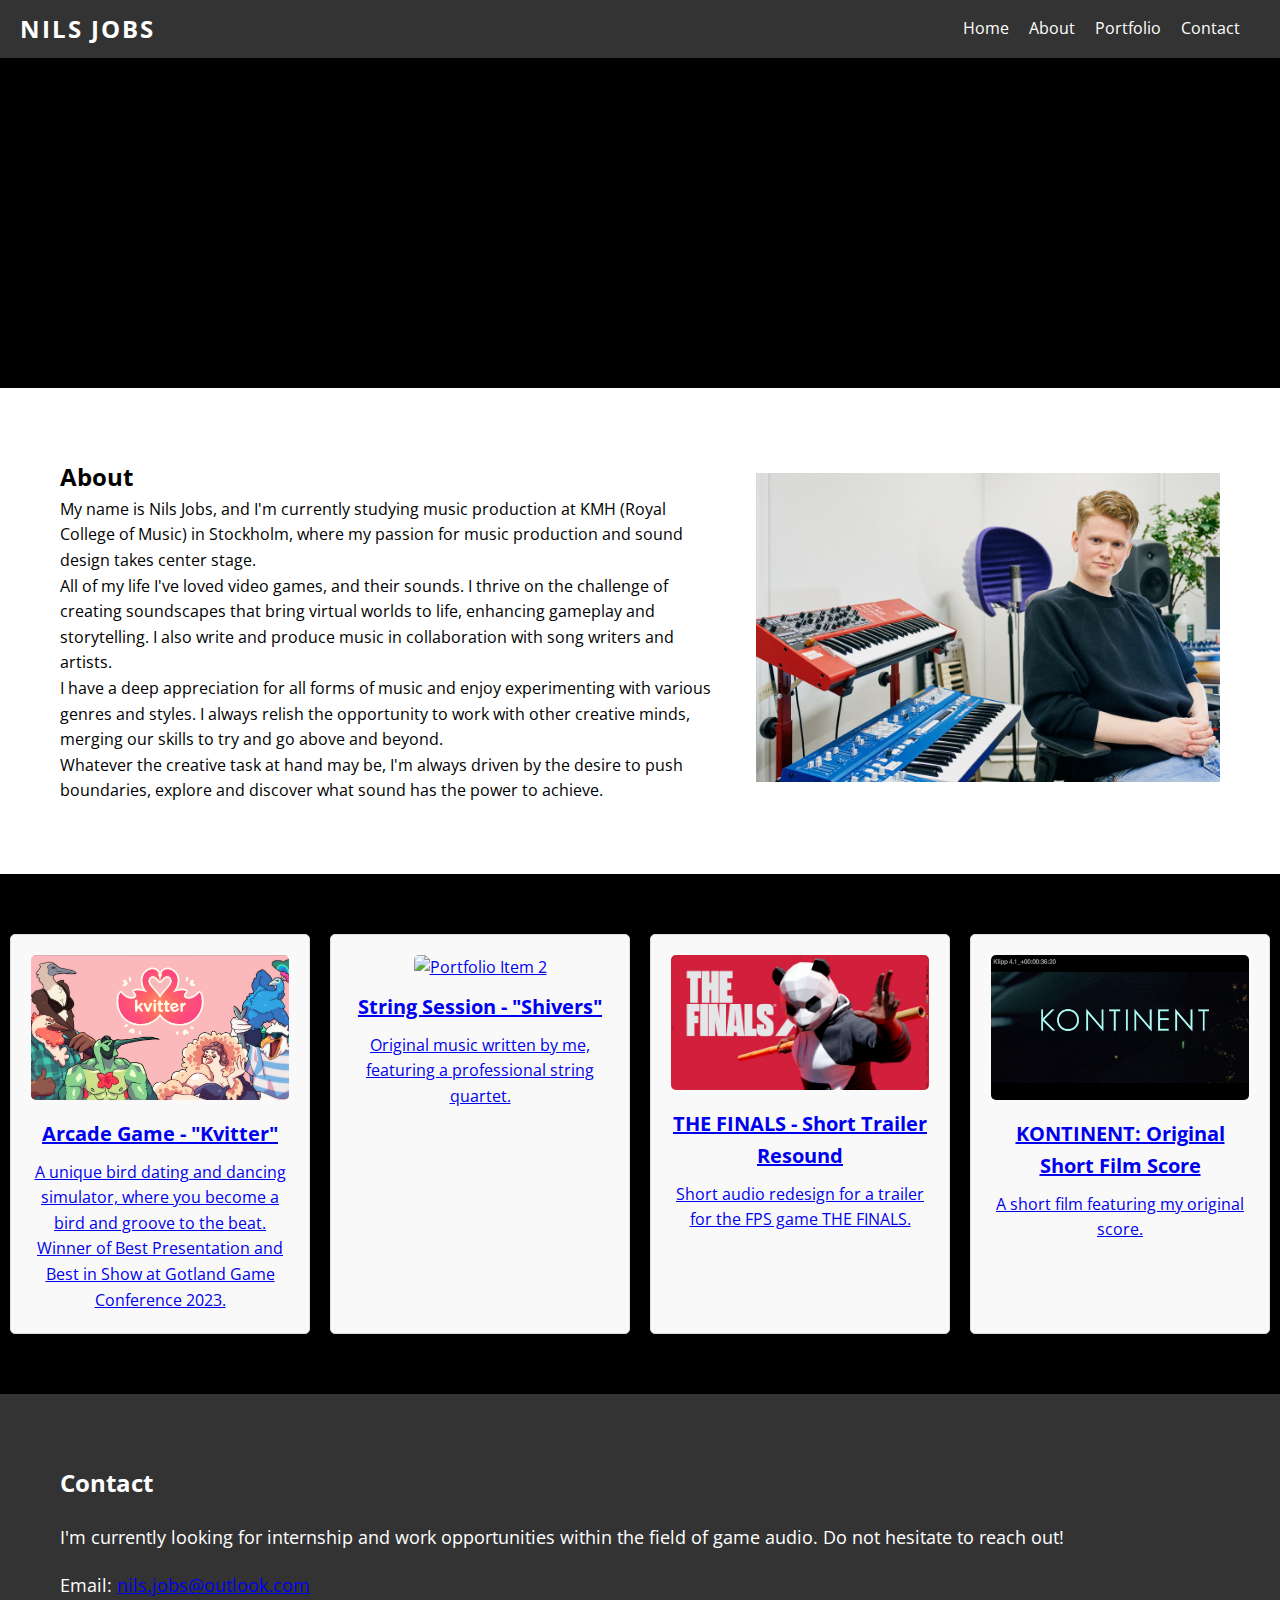
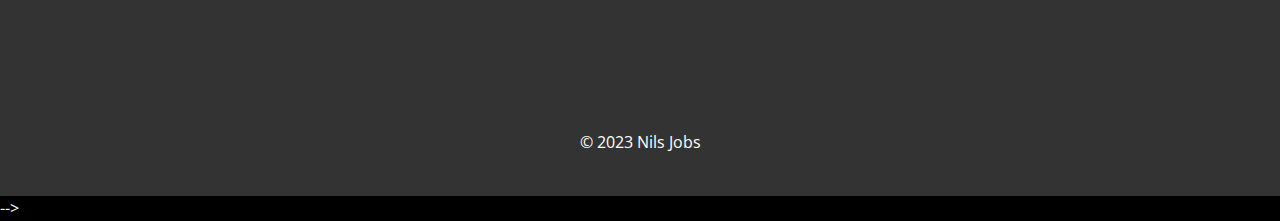
==== index.html @ 1b739f66 "new trailer" ====
<!DOCTYPE html>
<html lang="en">
<head>

<!-- Google tag (gtag.js) -->
<script async src="https://www.googletagmanager.com/gtag/js?id=G-JTE9NP52VT"></script>
<script>
  window.dataLayer = window.dataLayer || [];
  function gtag(){dataLayer.push(arguments);}
  gtag('js', new Date());

  gtag('config', 'G-JTE9NP52VT');
</script>
    <meta charset="UTF-8">
    <meta name="viewport" content="width=device-width, initial-scale=1.0">
    <link href="https://fonts.googleapis.com/css?family=Open+Sans:400,700" rel="stylesheet">
    <link rel="preconnect" href="https://fonts.googleapis.com">
<link rel="preconnect" href="https://fonts.gstatic.com" crossorigin>
<link href="https://fonts.googleapis.com/css2?family=Nova+Round&family=Oswald:wght@300;400&display=swap" rel="stylesheet">
    <link rel="stylesheet" href="styles.css">
    <title>Nils Jobs - Sound Designer & Composer</title>
</head>
<body>
    <header class="header">
        <nav class="navbar">
            <div class="logo">Nils Jobs</div>
            <ul class="nav-links">
                <li><a href="#home">Home</a></li>
                <li><a href="#about">About</a></li>
                <li><a href="#portfolio">Portfolio</a></li>
                <li><a href="#contact">Contact</a></li>
            </ul>
        </nav>
    </header>
    
    <section id="home" class="hero">
        <div class="hero-content">
            <h1></h1>
            <p></p>
            <!-- <a href="#portfolio" class="cta-button">Listen Now</a> -->
        </div>
    </section>

    <section id="about" class="about">
        <div class="container flex-container">  <!-- added a flex-container class -->
            <div class="text-content"> <!-- added a div to wrap the text content -->
                <h2>About</h2>
                <p>My name is Nils Jobs, and I'm currently studying music production at KMH (Royal College of Music) in Stockholm, where my passion for music production and sound design takes center stage.</p>
                <p> All of my life I've loved video games, and their sounds. I thrive on the challenge of creating soundscapes that bring virtual worlds to life, enhancing gameplay and storytelling. I also write and produce music in collaboration with song writers and artists.</p>
                <p>I have a deep appreciation for all forms of music and enjoy experimenting with various genres and styles. I always relish the opportunity to work with other creative minds, merging our skills to try and go above and beyond.</p>
                <p>Whatever the creative task at hand may be, I'm always driven by the desire to push boundaries, explore and discover what sound has the power to achieve.</p>
            </div>
            <div class="image-content"> <!-- added a div to wrap the image content -->
                <img src="images/synthnils.jpeg" alt="Nils Jobs Image"> <!-- replace path_to_your_image.jpg with the actual path to your image -->
            </div>
        </div>
    </section>
    

    <section id="portfolio" class="portfolio">
        <!-- Your existing portfolio items -->
        <div class="portfolio-item">
            <a href="kvitter.html"> <!-- Add a link to the new project page -->
                <img src="images/thumbnail.png">
                <h3>Arcade Game - "Kvitter"</h3>
                <p>A unique bird dating and dancing simulator, where you become a bird and groove to the beat. Winner of Best Presentation and Best in Show at Gotland Game Conference 2023.</p>
            </a>
        </div>
        <div class="portfolio-item">
            <a href="https://www.youtube.com/watch?v=OQCT9BqcEyI">

            <img src="images/noter.png" alt="Portfolio Item 2">
            <h3> String Session - "Shivers"</h3>
            <p>Original music written by me, featuring a professional string quartet.</p>
            </a>
        </div>
        <div class="portfolio-item">
            <a href="https://www.youtube.com/watch?v=xo-cdG9Xeko">

            <img src="images/thefinals.jpg" alt="Portfolio Item 3">
            <h3>THE FINALS - Short Trailer Resound</h3>
            <p>Short audio redesign for a trailer for the FPS game THE FINALS.</p>
            </a>
        </div>
        <div class="portfolio-item">
            <a href="https://www.youtube.com/watch?v=OEurQiLGt4k">

            <img src="images/kontinent.png" alt="Portfolio Item 3">
            <h3>KONTINENT: Original Short Film Score</h3>
            <p>A short film featuring my original score.</p>
            </a>
        </div>
    
     
    </section>
    
    <section id="contact" class="contact">
        <div class="container">
            <h2>Contact</h2>
            <p>I'm currently looking for internship and work opportunities within the field of game audio. Do not hesitate to reach out!</p>
            <p>Email: <a href="mailto:nils.jobs@outlook.com">nils.jobs@outlook.com</a></p>
            
        </div>
    </section>
    


    <footer class="footer">
        <div class="container">
            <p>&copy; 2023 Nils Jobs</p>
        </div>
    </footer>
    
    <!-- <script src="animation.js"></script> <!-- Include JavaScript file for the animation -->
    </body>
    </html> -->
---- styles.css ----
/* Reset some default styles */
* {
    margin: 0;
    padding: 0;
    box-sizing: border-box;
}

/* Global styles */
body {
    font-family: 'Open Sans', Arial, sans-serif;
    background-color: #000000;
    color: #fff;
    line-height: 1.6;
}

.container {
    max-width: 1200px;
    margin: 0 auto;
    padding: 20px;
}

/* Header styles */
.header {
    background-color: #333;
    color: #fff;
    padding: 10px 0;
}

.navbar {
    display: flex;
    justify-content: space-between;
    align-items: center;
    padding: 0 20px;
}

.logo {
    font-size: 24px;
    font-weight: bold;
    text-transform: uppercase;
    letter-spacing: 2px;
}

.nav-links {
    list-style: none;
    display: flex;
}

.nav-links li {
    margin-right: 20px;
}

.nav-links a {
    text-decoration: none;
    color: #fff;
    transition: color 0.3s ease;
}

.nav-links a:hover {
    color: #ff5722;
}

/* Hero section styles */
.hero {
    background-image: url('hero-image.jpg');
    background-size: cover;
    background-position: center;
    color: #fff;
    text-align: center;
    padding: 150px 0;
}

.hero h1 {
    font-size: 36px;
    margin-bottom: 20px;
}

.hero p {
    font-size: 18px;
    margin-bottom: 30px;
}

.cta-button {
    display: inline-block;
    padding: 15px 30px;
    background-color: #1b379e;
    color: #fff;
    text-decoration: none;
    font-weight: bold;
    border-radius: 5px;
    transition: background-color 0.3s ease;
}

.cta-button:hover {
    background-color: #e64a19;
}

/* About section styles */
/* ... (previous styles) ... */

/* About section styles */
.about {
    background-color: #fff;
    color: #000; /* Change text color to black */
    padding: 50px 0;
}

/* Portfolio section styles */
.portfolio {
    padding: 50px 0;
    display: flex;
    flex-wrap: wrap;
    justify-content: space-between;
    color: #000; /* Change text color to black */
}

/* ... (remaining styles) ... */


.portfolio-item {
    flex: 1;
    margin: 10px;
    text-align: center;
    background-color: #f9f9f9;
    border: 1px solid #ddd;
    border-radius: 5px;
    padding: 20px;
}

.portfolio-item img {
    max-width: 100%;
    height: auto;
    border-radius: 5px;
    margin-bottom: 10px;
}

.portfolio-item h3 {
    font-size: 20px;
    margin-bottom: 10px;
}

/* Contact section styles */
.contact {
    background-color: #333;
    color: #fff;
    padding: 50px 0;
}

.contact h2 {
    font-size: 24px;
    margin-bottom: 20px;
}

.contact p {
    font-size: 18px;
    margin-bottom: 20px;
}

.contact-form {
    /* Add styles for the contact form here */
}

/* Footer styles */
.footer {
    background-color: #333;
    color: #fff;
    padding: 20px 0;
    text-align: center;
}

/* Media queries for responsive design */
@media screen and (max-width: 768px) {
    /* Add responsive styles here */
}

/* ... (previous styles) ... */

/* Additional styles for the animation effect */
.portfolio-item.hidden {
    opacity: 0;
    transform: translateY(30px);
    transition: opacity 0.5s ease, transform 0.5s ease;
}

.portfolio-item.animate {
    opacity: 1;
    transform: translateY(0);
}

/* ... other CSS ... */

.content-container {
    display: flex;
    align-items: flex-start; /* Aligns items to the start of the flex container */
}

.images-container {
    margin-right: 20px; /* Adds some space between the images and the audio list */
    text-align: center; /* This will center inline-level elements (like the image) horizontally */
}


.audio-container ul {
    list-style: none;
    padding: 0;
}

.audio-container li {
    margin-bottom: 10px; /* Adds some space between audio controls */

}

.flex-container {
    display: flex;
    align-items: center; /* to align items vertically in the center */
    gap: 40px; /* space between the text and the image */
}

.text-content {
    flex: 1; /* take up the available space */
    max-width: 60%; /* you can adjust this based on your preference */
}

.image-content {
    flex-basis: 40%; /* takes up 40% of the container width, you can adjust based on your preference */
}

.image-content img {
    max-width: 70%; /* to ensure the image is responsive and doesn't overflow its container */
    height: auto;
}

/* Styles for the songs page */
.songs {
    padding: 50px 0;
    text-align: center;
    color: #fff;
    background-color: #333;
}

.song-list {
    list-style: none;
    padding: 0;
}

.song-list li {
    margin-bottom: 30px;
}

.song-list h3 {
    margin-bottom: 10px;
    font-size: 18px;
}

/* ... other CSS ... */
.song-credits {
    font-size: 14px; /* smaller font size for credits */
    margin-bottom: 15px; /* space before the audio player */
    color: #aaa; /* slightly muted color to differentiate from the main title */
}
.project h2 {
    text-align: center;
}

.image-content img {
    max-width: 100%; /* Ensure the image stays responsive */
    height: auto; /* Maintain aspect ratio */
    width: 100%; /* Adjust the width as desired */
}
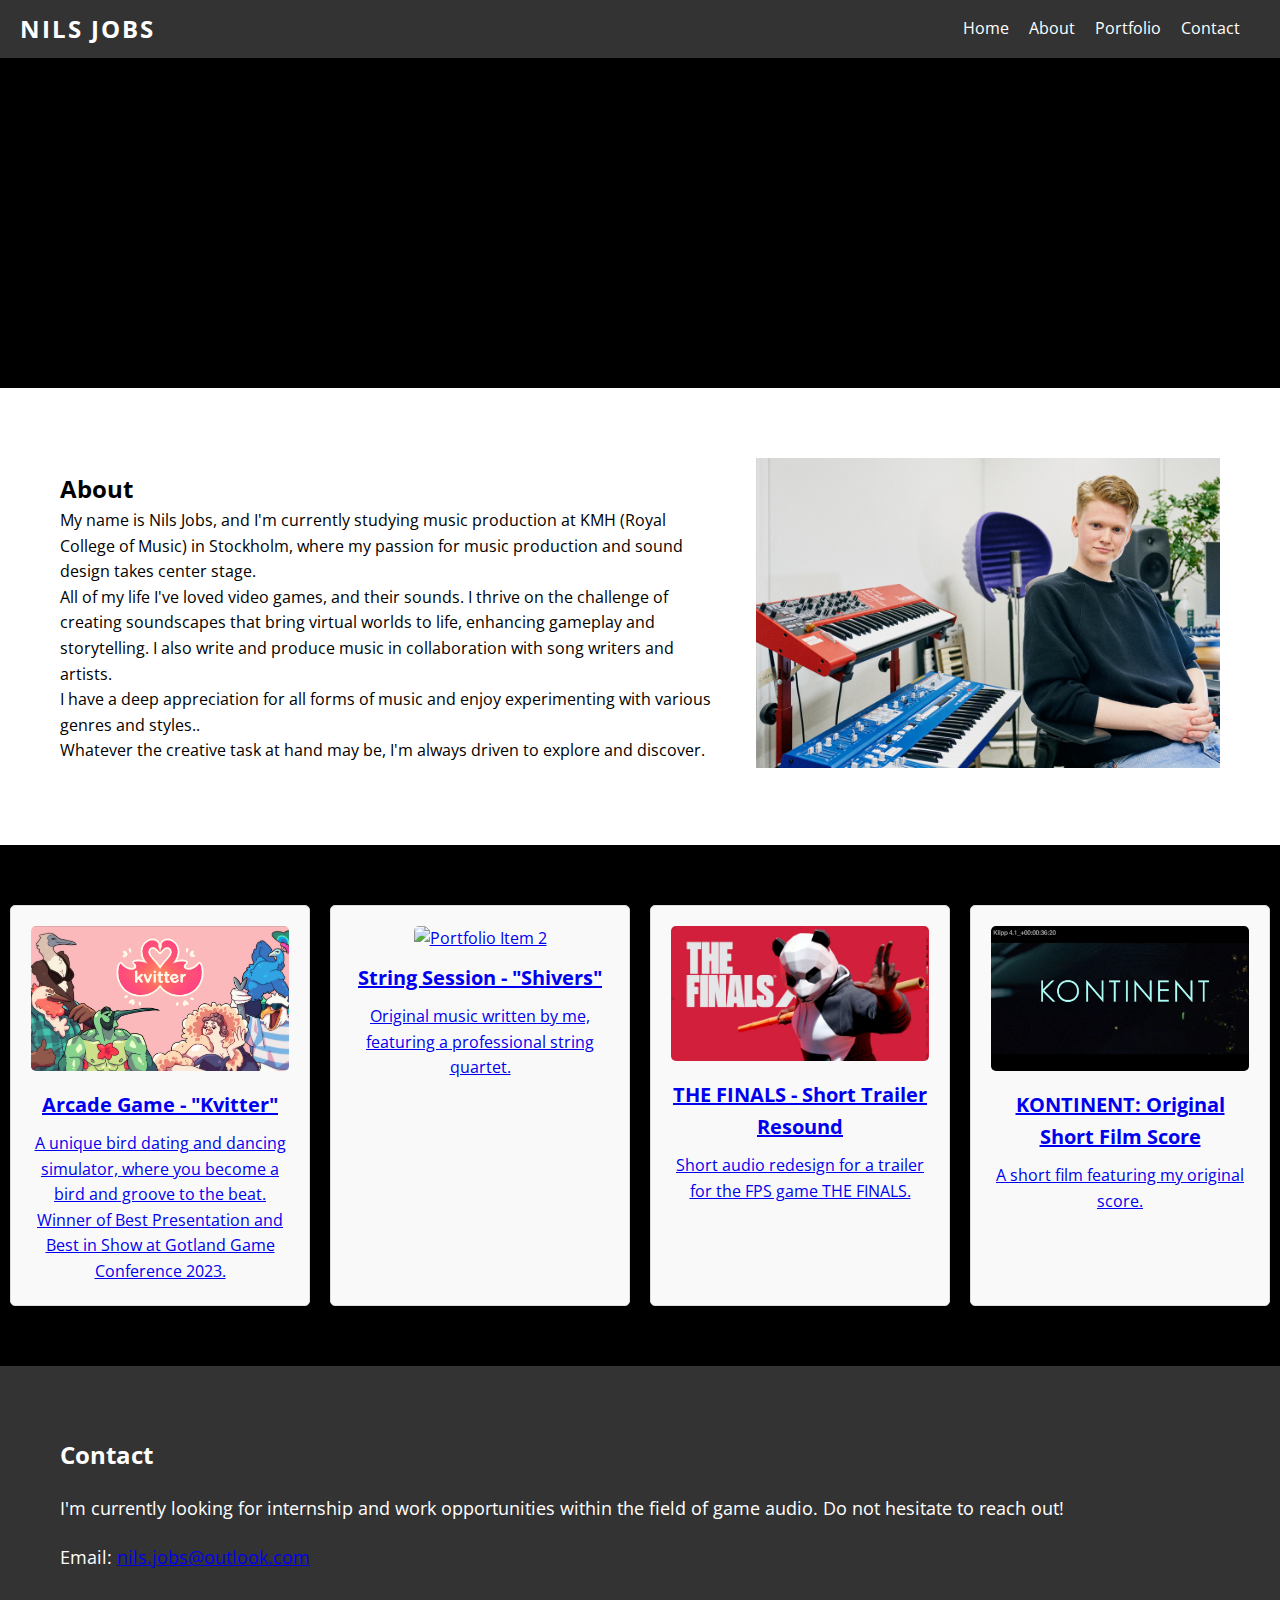
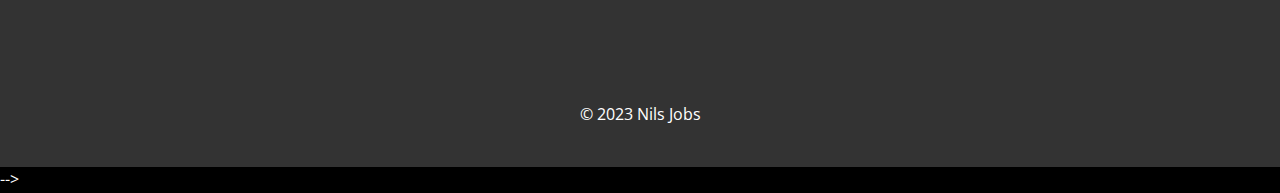
==== commit 70946dd0: "Update index.html" ====
--- a/index.html
+++ b/index.html
@@ -47,8 +47,8 @@
                 <h2>About</h2>
                 <p>My name is Nils Jobs, and I'm currently studying music production at KMH (Royal College of Music) in Stockholm, where my passion for music production and sound design takes center stage.</p>
                 <p> All of my life I've loved video games, and their sounds. I thrive on the challenge of creating soundscapes that bring virtual worlds to life, enhancing gameplay and storytelling. I also write and produce music in collaboration with song writers and artists.</p>
-                <p>I have a deep appreciation for all forms of music and enjoy experimenting with various genres and styles. I always relish the opportunity to work with other creative minds, merging our skills to try and go above and beyond.</p>
-                <p>Whatever the creative task at hand may be, I'm always driven by the desire to push boundaries, explore and discover what sound has the power to achieve.</p>
+                <p>I have a deep appreciation for all forms of music and enjoy experimenting with various genres and styles..</p>
+                <p>Whatever the creative task at hand may be, I'm always driven to explore and discover.</p>
             </div>
             <div class="image-content"> <!-- added a div to wrap the image content -->
                 <img src="images/synthnils.jpeg" alt="Nils Jobs Image"> <!-- replace path_to_your_image.jpg with the actual path to your image -->
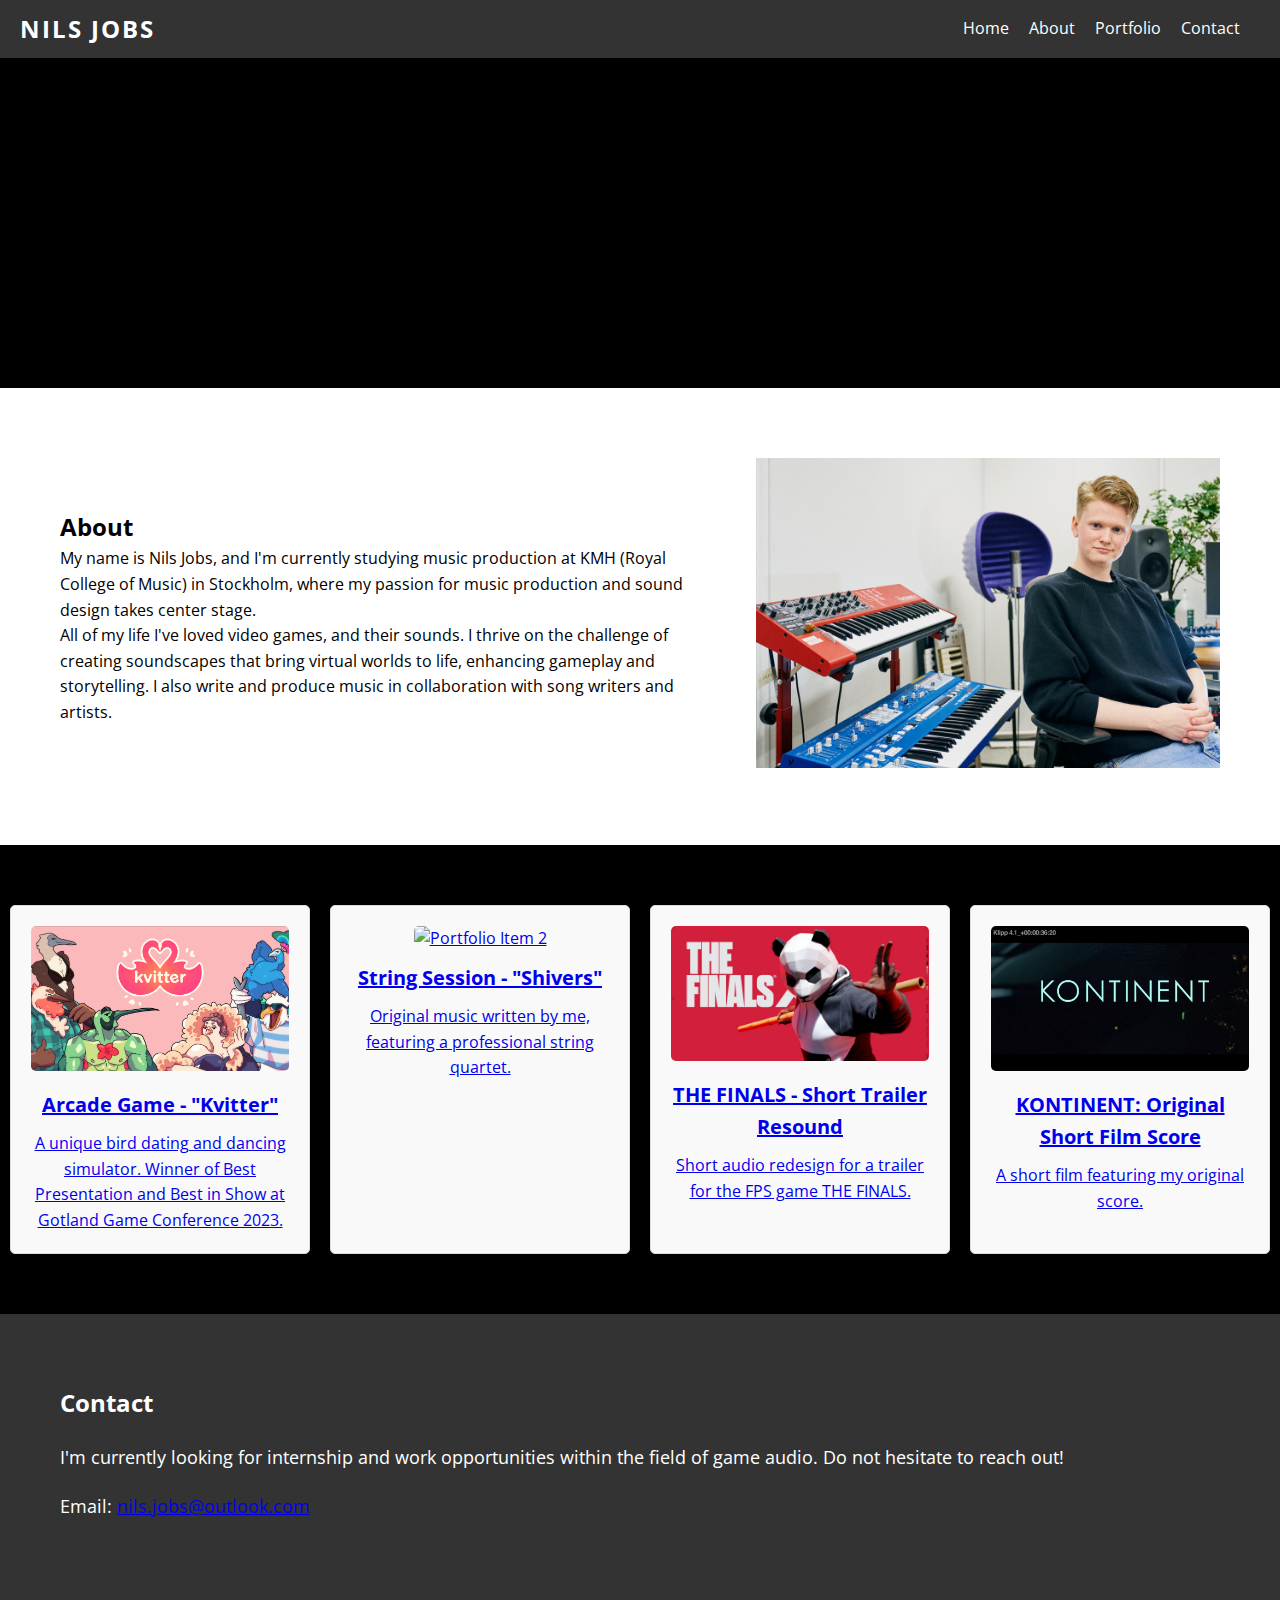
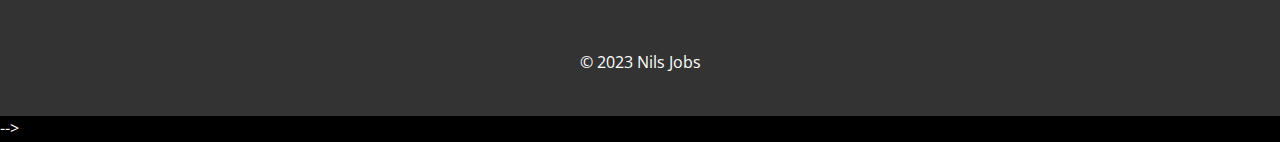
==== commit adf6e75d: "Update index.html" ====
--- a/index.html
+++ b/index.html
@@ -46,9 +46,8 @@
             <div class="text-content"> <!-- added a div to wrap the text content -->
                 <h2>About</h2>
                 <p>My name is Nils Jobs, and I'm currently studying music production at KMH (Royal College of Music) in Stockholm, where my passion for music production and sound design takes center stage.</p>
-                <p> All of my life I've loved video games, and their sounds. I thrive on the challenge of creating soundscapes that bring virtual worlds to life, enhancing gameplay and storytelling. I also write and produce music in collaboration with song writers and artists.</p>
-                <p>I have a deep appreciation for all forms of music and enjoy experimenting with various genres and styles..</p>
-                <p>Whatever the creative task at hand may be, I'm always driven to explore and discover.</p>
+                <p> </p>
+                <p> All of my life I've loved video games, and their sounds. I thrive on the challenge of creating soundscapes that bring virtual worlds to life, enhancing gameplay and storytelling. I also write and produce music in collaboration with song writers and artists. 
             </div>
             <div class="image-content"> <!-- added a div to wrap the image content -->
                 <img src="images/synthnils.jpeg" alt="Nils Jobs Image"> <!-- replace path_to_your_image.jpg with the actual path to your image -->
@@ -63,7 +62,7 @@
             <a href="kvitter.html"> <!-- Add a link to the new project page -->
                 <img src="images/thumbnail.png">
                 <h3>Arcade Game - "Kvitter"</h3>
-                <p>A unique bird dating and dancing simulator, where you become a bird and groove to the beat. Winner of Best Presentation and Best in Show at Gotland Game Conference 2023.</p>
+                <p>A unique bird dating and dancing simulator. Winner of Best Presentation and Best in Show at Gotland Game Conference 2023.</p>
             </a>
         </div>
         <div class="portfolio-item">
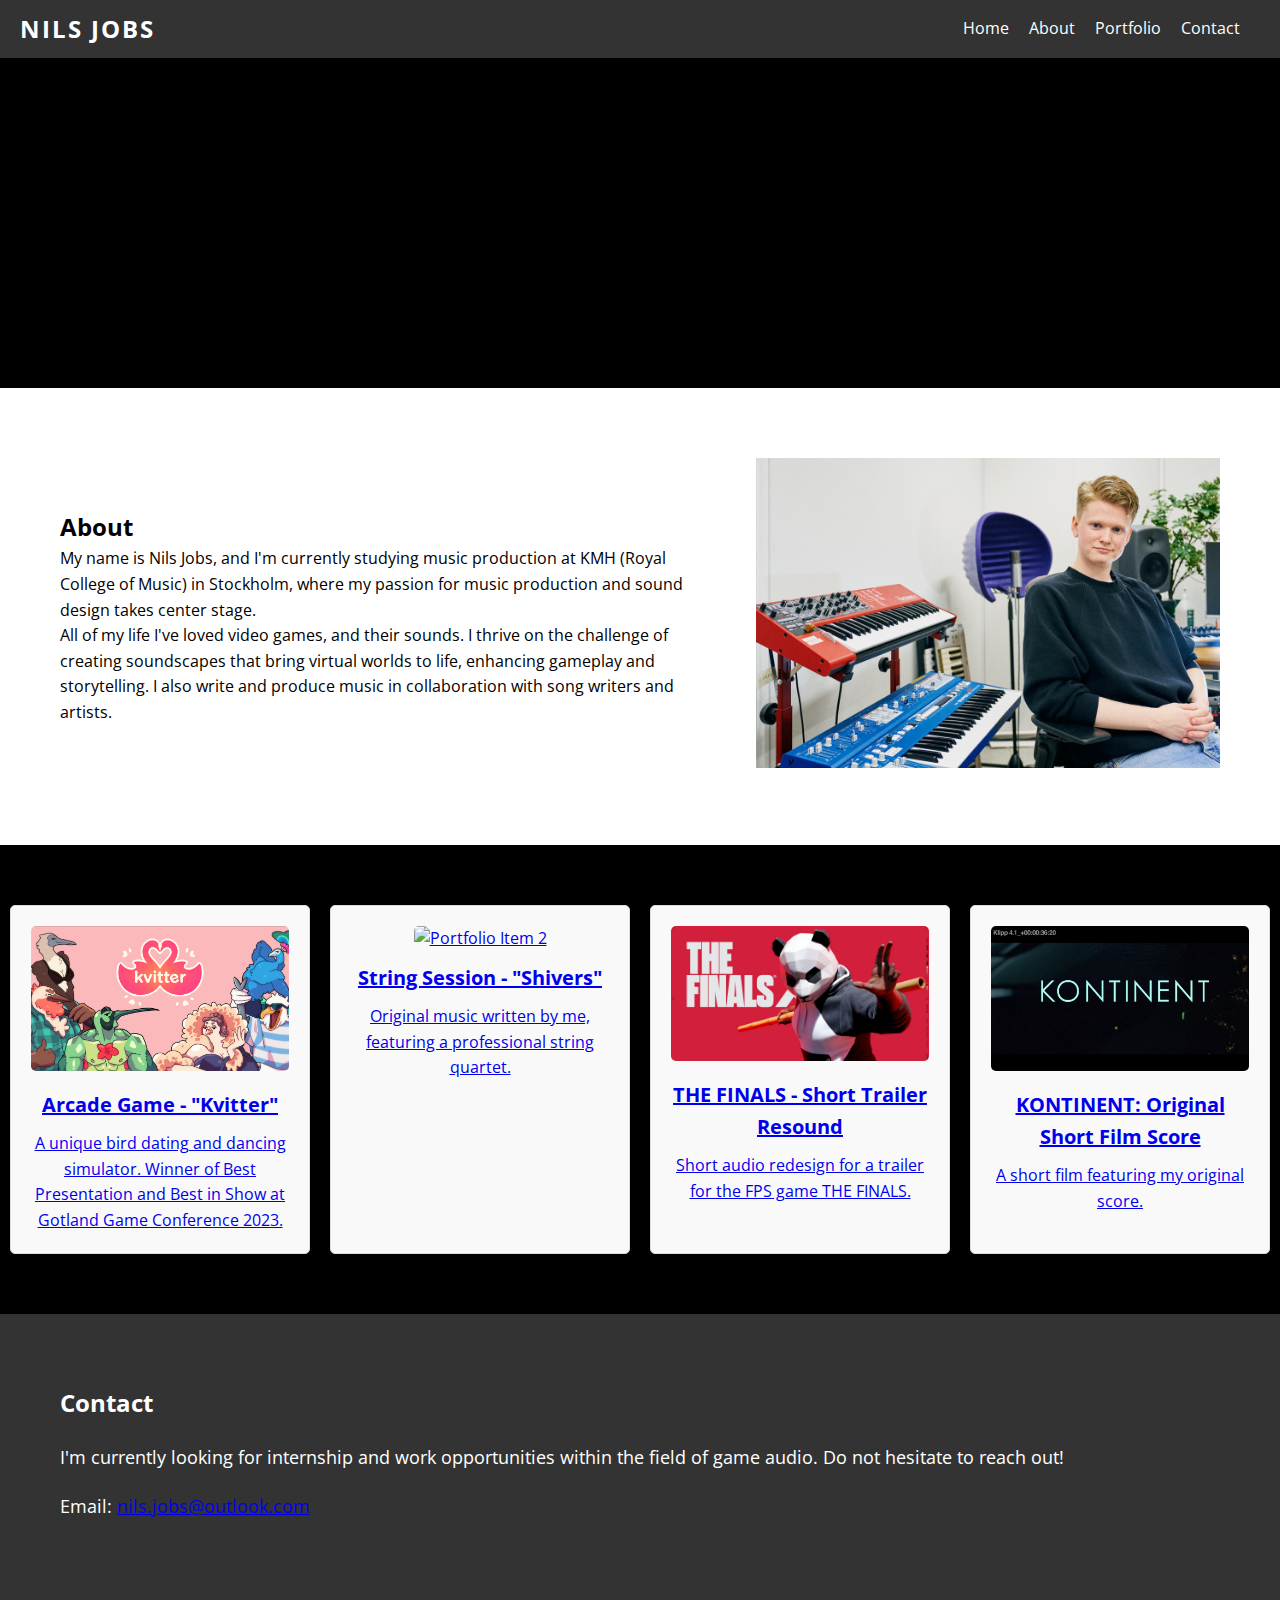
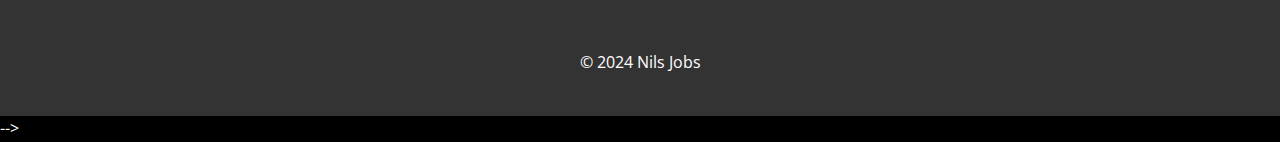
==== commit 73a366c6: "Update index.html" ====
--- a/index.html
+++ b/index.html
@@ -106,7 +106,7 @@
 
     <footer class="footer">
         <div class="container">
-            <p>&copy; 2023 Nils Jobs</p>
+            <p>&copy; 2024 Nils Jobs</p>
         </div>
     </footer>
     
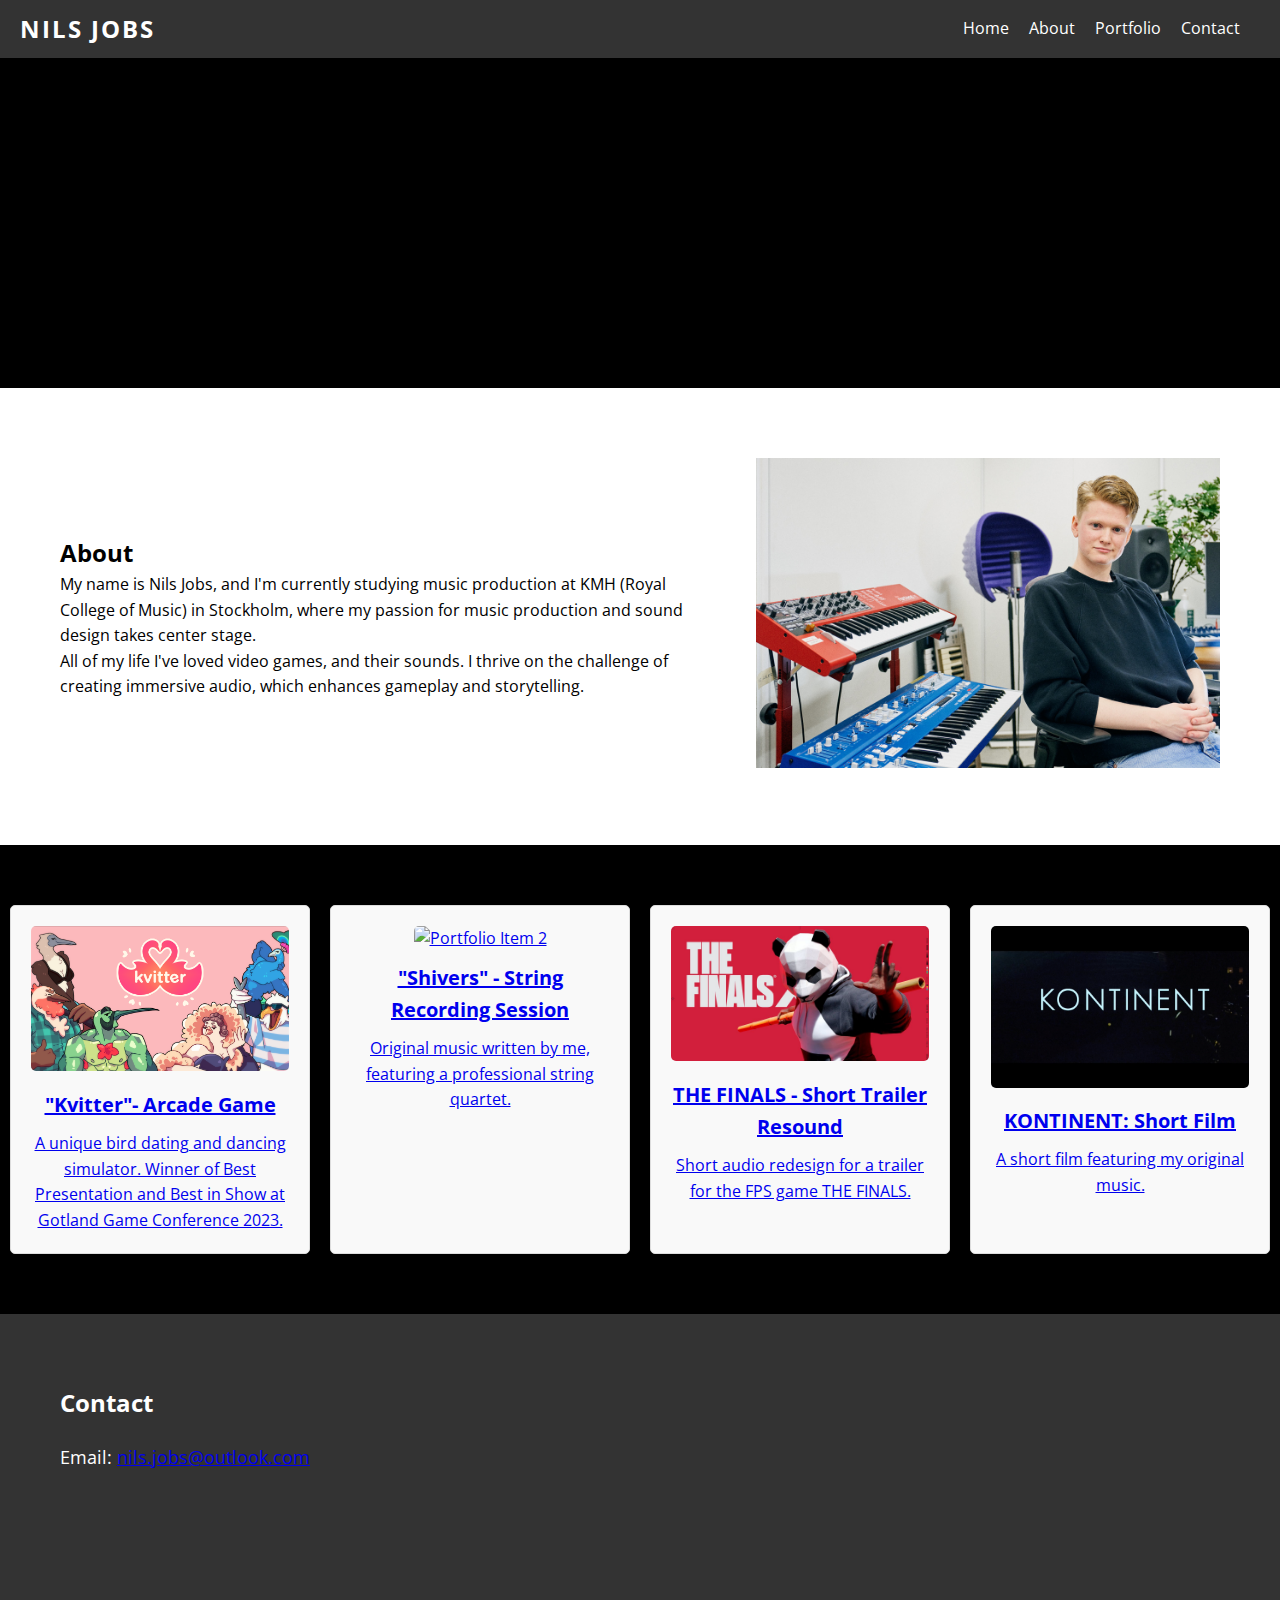
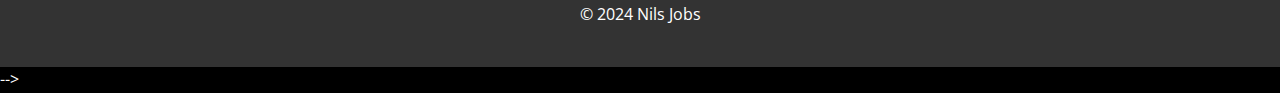
==== commit 9df1eb52: "new grade on movie" ====
--- a/index.html
+++ b/index.html
@@ -47,7 +47,8 @@
                 <h2>About</h2>
                 <p>My name is Nils Jobs, and I'm currently studying music production at KMH (Royal College of Music) in Stockholm, where my passion for music production and sound design takes center stage.</p>
                 <p> </p>
-                <p> All of my life I've loved video games, and their sounds. I thrive on the challenge of creating soundscapes that bring virtual worlds to life, enhancing gameplay and storytelling. I also write and produce music in collaboration with song writers and artists. 
+                <p> All of my life I've loved video games, and their sounds. I thrive on the challenge of creating immersive audio, which enhances gameplay and storytelling. </p>
+                   
             </div>
             <div class="image-content"> <!-- added a div to wrap the image content -->
                 <img src="images/synthnils.jpeg" alt="Nils Jobs Image"> <!-- replace path_to_your_image.jpg with the actual path to your image -->
@@ -61,7 +62,7 @@
         <div class="portfolio-item">
             <a href="kvitter.html"> <!-- Add a link to the new project page -->
                 <img src="images/thumbnail.png">
-                <h3>Arcade Game - "Kvitter"</h3>
+                <h3>"Kvitter"- Arcade Game </h3>
                 <p>A unique bird dating and dancing simulator. Winner of Best Presentation and Best in Show at Gotland Game Conference 2023.</p>
             </a>
         </div>
@@ -69,7 +70,7 @@
             <a href="https://www.youtube.com/watch?v=OQCT9BqcEyI">
 
             <img src="images/noter.png" alt="Portfolio Item 2">
-            <h3> String Session - "Shivers"</h3>
+            <h3> "Shivers" - String Recording Session</h3>
             <p>Original music written by me, featuring a professional string quartet.</p>
             </a>
         </div>
@@ -82,11 +83,11 @@
             </a>
         </div>
         <div class="portfolio-item">
-            <a href="https://www.youtube.com/watch?v=OEurQiLGt4k">
+            <a href="https://www.youtube.com/watch?v=qH77ygggUEA">
 
-            <img src="images/kontinent.png" alt="Portfolio Item 3">
-            <h3>KONTINENT: Original Short Film Score</h3>
-            <p>A short film featuring my original score.</p>
+            <img src="images/kontinent2.png" alt="Portfolio Item 3">
+            <h3>KONTINENT: Short Film</h3>
+            <p>A short film featuring my original music.</p>
             </a>
         </div>
     
@@ -96,7 +97,7 @@
     <section id="contact" class="contact">
         <div class="container">
             <h2>Contact</h2>
-            <p>I'm currently looking for internship and work opportunities within the field of game audio. Do not hesitate to reach out!</p>
+            <p></p>
             <p>Email: <a href="mailto:nils.jobs@outlook.com">nils.jobs@outlook.com</a></p>
             
         </div>
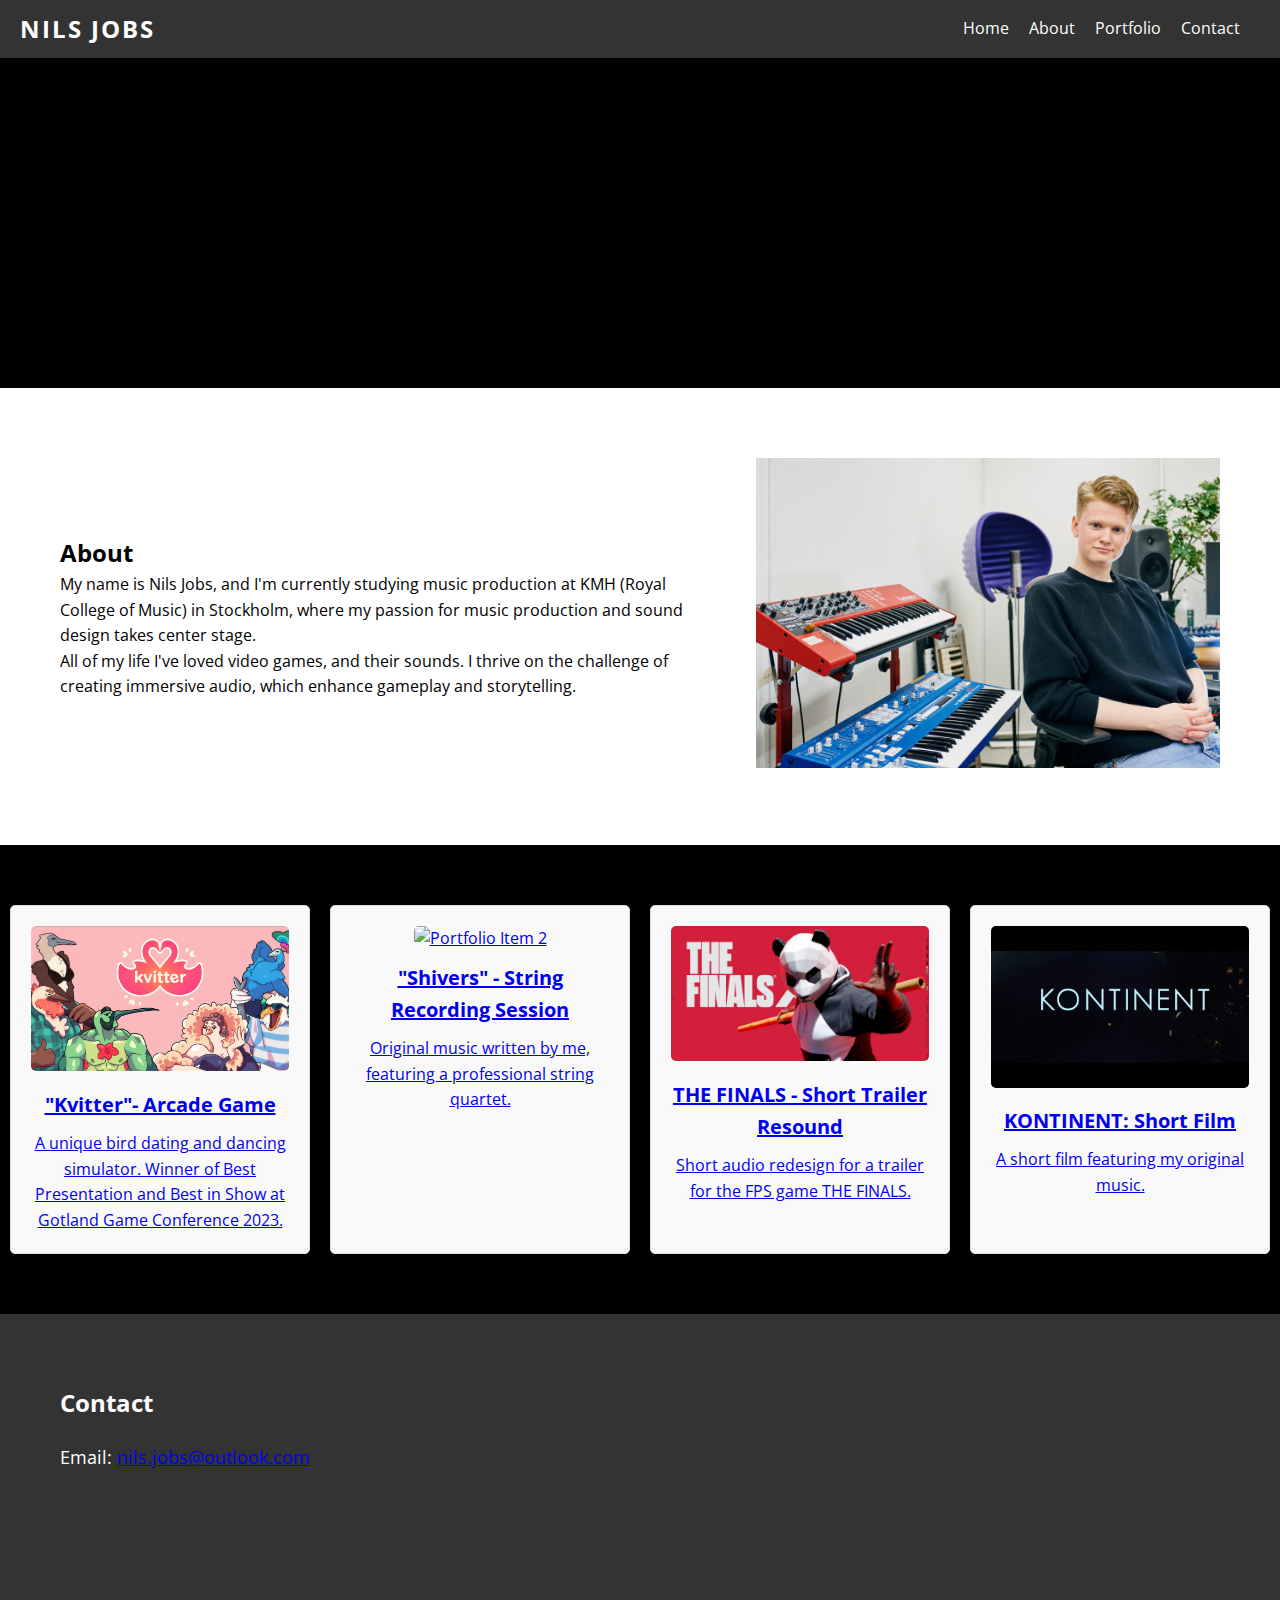
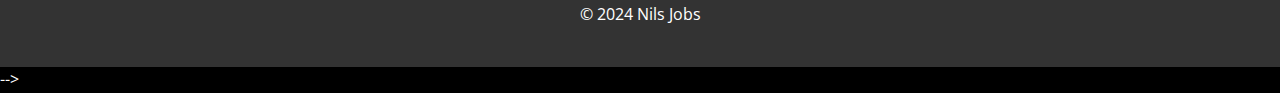
==== commit 04b2598d: "Update index.html" ====
--- a/index.html
+++ b/index.html
@@ -47,7 +47,7 @@
                 <h2>About</h2>
                 <p>My name is Nils Jobs, and I'm currently studying music production at KMH (Royal College of Music) in Stockholm, where my passion for music production and sound design takes center stage.</p>
                 <p> </p>
-                <p> All of my life I've loved video games, and their sounds. I thrive on the challenge of creating immersive audio, which enhances gameplay and storytelling. </p>
+                <p> All of my life I've loved video games, and their sounds. I thrive on the challenge of creating immersive audio, which enhance gameplay and storytelling. </p>
                    
             </div>
             <div class="image-content"> <!-- added a div to wrap the image content -->
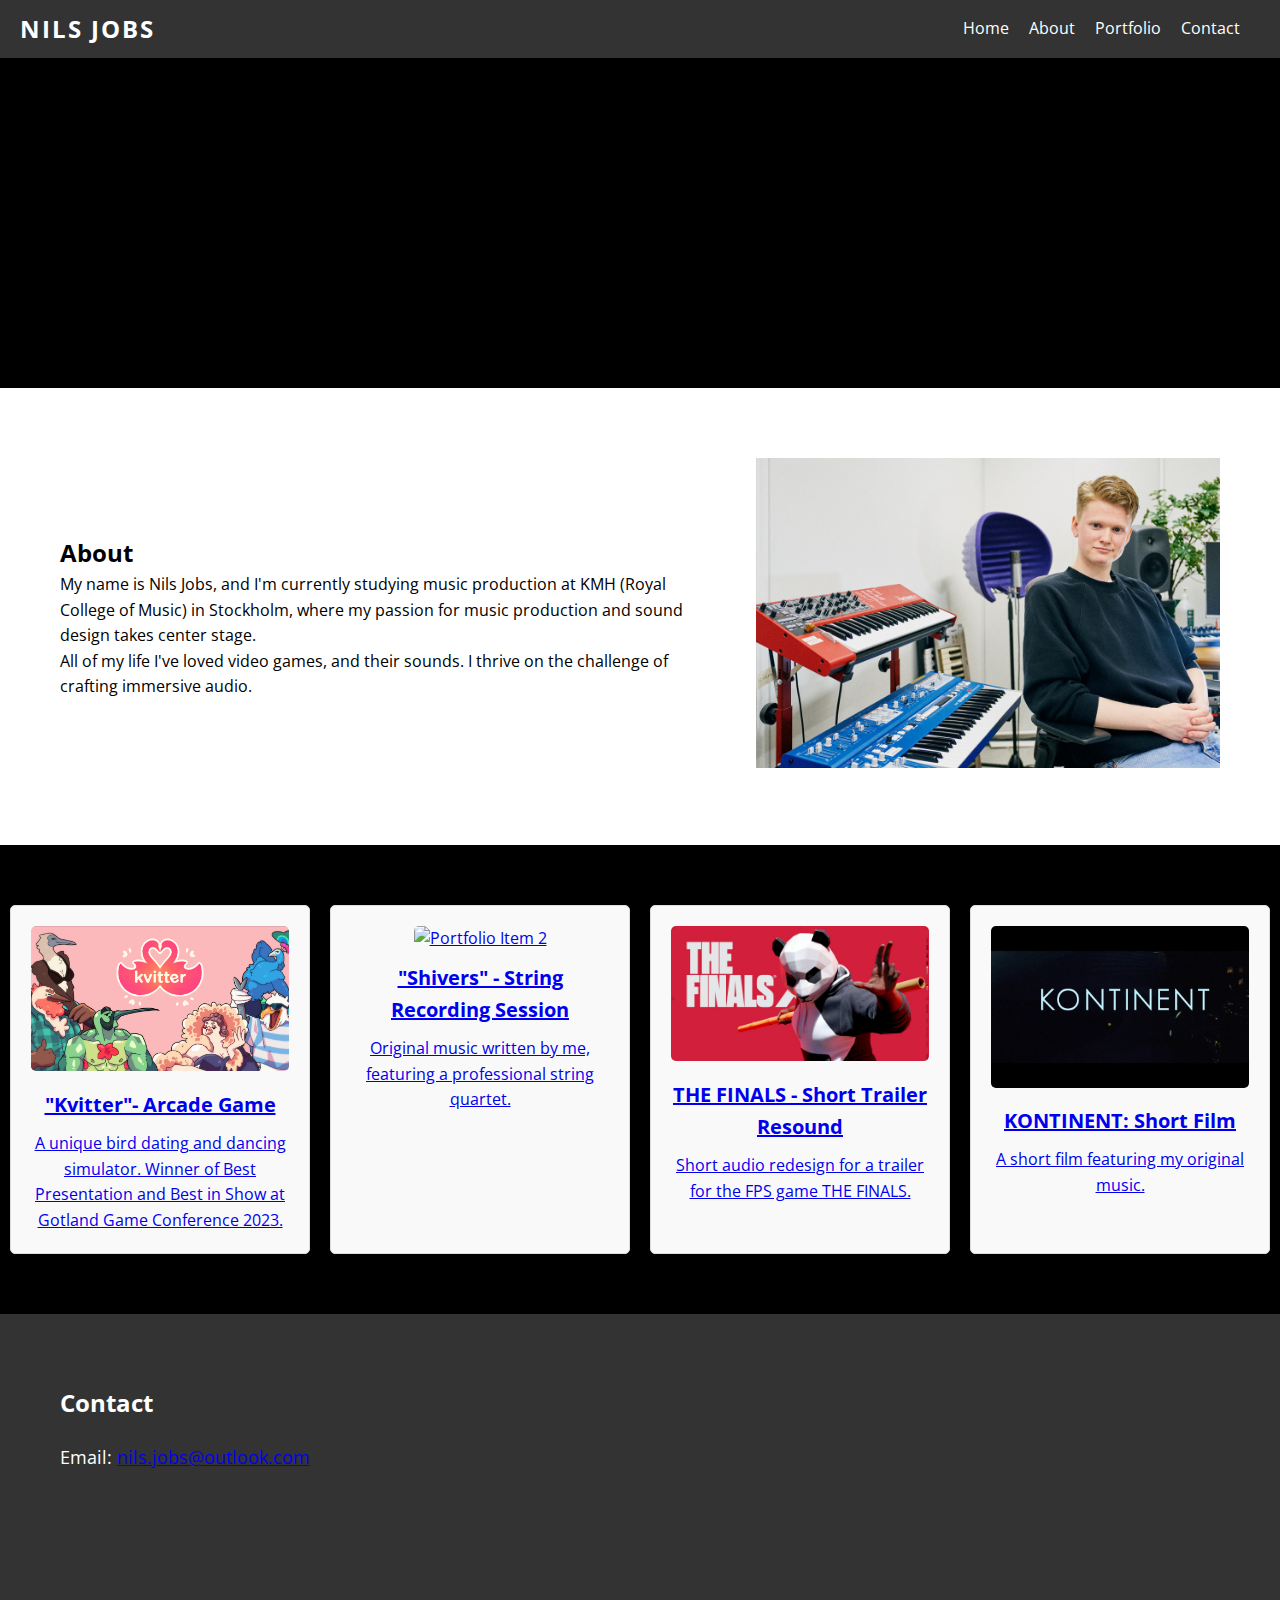
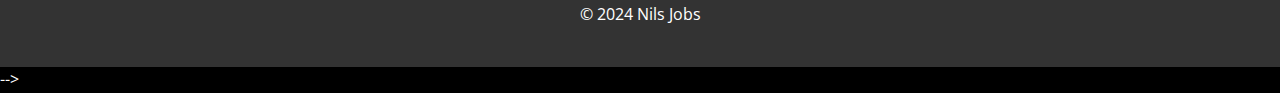
==== commit 23e5bc09: "Update index.html" ====
--- a/index.html
+++ b/index.html
@@ -47,7 +47,7 @@
                 <h2>About</h2>
                 <p>My name is Nils Jobs, and I'm currently studying music production at KMH (Royal College of Music) in Stockholm, where my passion for music production and sound design takes center stage.</p>
                 <p> </p>
-                <p> All of my life I've loved video games, and their sounds. I thrive on the challenge of creating immersive audio, which enhance gameplay and storytelling. </p>
+                <p> All of my life I've loved video games, and their sounds. I thrive on the challenge of crafting immersive audio. </p>
                    
             </div>
             <div class="image-content"> <!-- added a div to wrap the image content -->
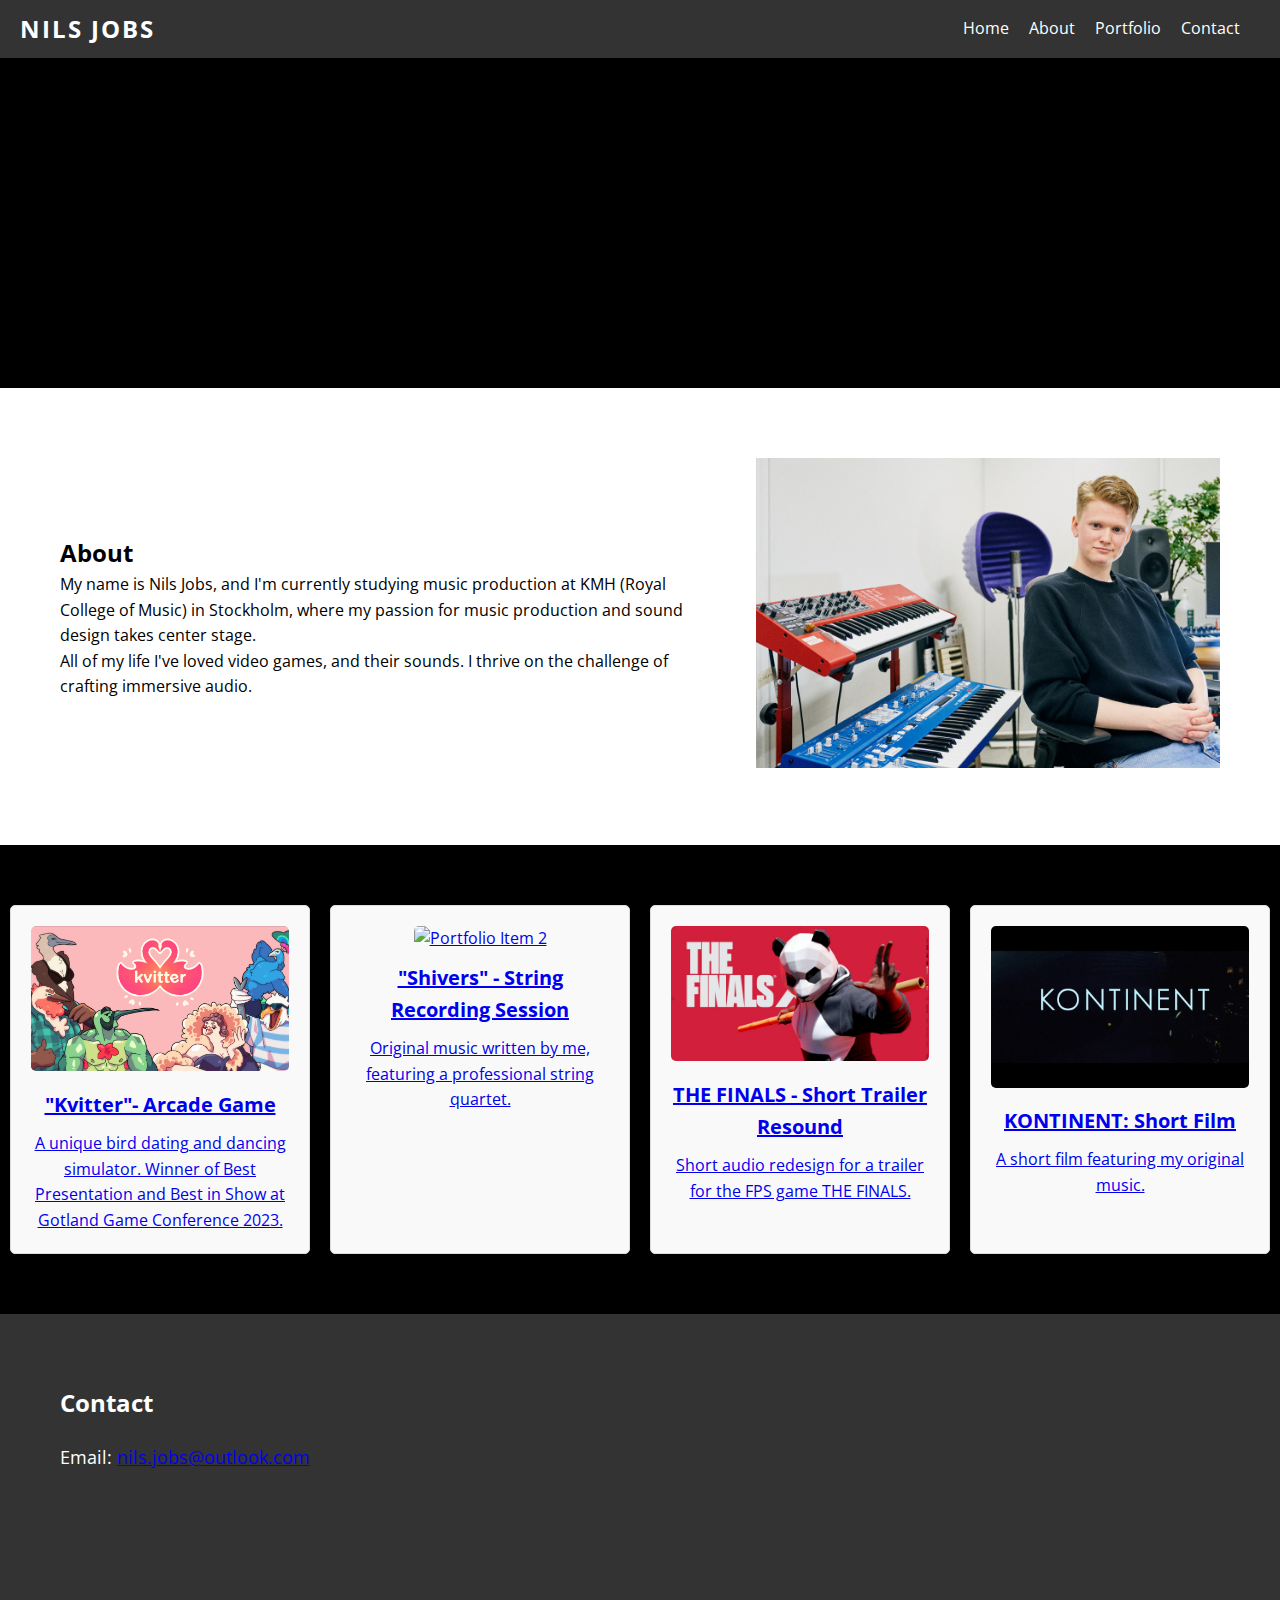
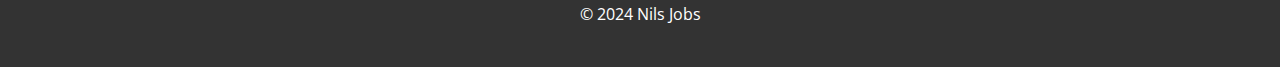
==== commit e667e1fe: "removed arrows" ====
--- a/index.html
+++ b/index.html
@@ -113,4 +113,4 @@
     
     <!-- <script src="animation.js"></script> <!-- Include JavaScript file for the animation -->
     </body>
-    </html> -->
+    </html> 
